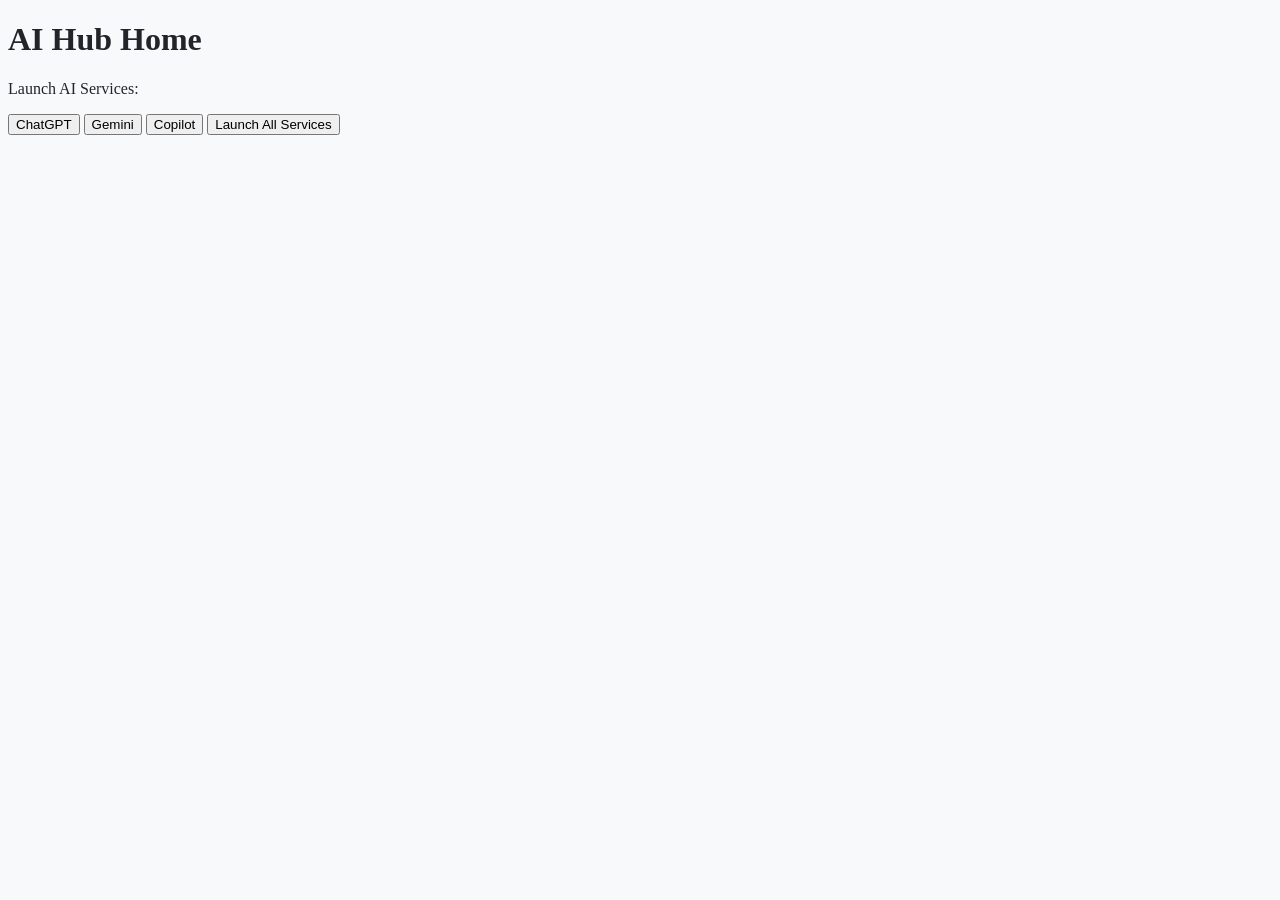
==== AI_Chat/index.html @ 174546f5 "Update index.html" ====
<!DOCTYPE html>
<html lang="en">
<head>
  <meta charset="UTF-8">
  
  <title>AI Hub</title>
  <link rel="manifest" href="manifest.json">
  <link rel="stylesheet" href="home.css">
</head>
<body>
  <h1>AI Hub Home</h1>
  <p>Launch AI Services:</p>
  <button onclick="window.open('bridge_chatgpt.html', '_blank')">ChatGPT</button>
  <button onclick="window.open('bridge_gemini.html', '_blank')">Gemini</button>
  <button onclick="window.open('bridge_copilot.html', '_blank')">Copilot</button>
  <button id="launchAll">Launch All Services</button>

  <script>
    document.getElementById('launchAll').addEventListener('click', () => {
      const bridges = [
        'bridge_chatgpt.html',
        'bridge_gemini.html',
        'bridge_copilot.html'
      ];
      bridges.forEach(url => window.open(url, '_blank'));
    });
  </script>

</body>
</html>
---- AI_Chat/home.css ----
body {
  background: #f8f9fa;
  color: #212529;
}

@media (prefers-color-scheme: dark) {
  body {
    background: #212529;
    color: #f8f9fa;
  }
}
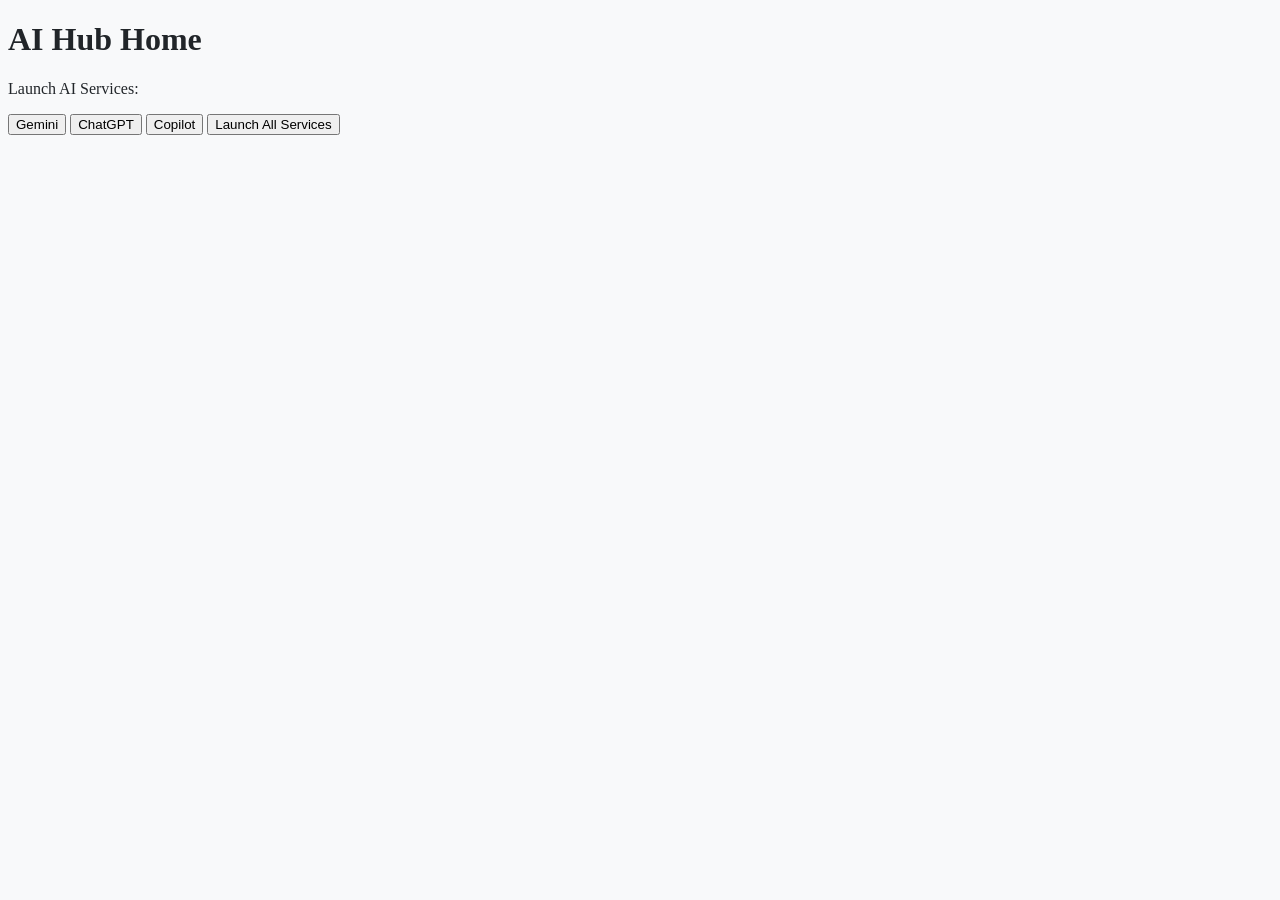
==== commit e66b2d7c: "Update index.html" ====
--- a/AI_Chat/index.html
+++ b/AI_Chat/index.html
@@ -10,16 +10,16 @@
 <body>
   <h1>AI Hub Home</h1>
   <p>Launch AI Services:</p>
+  <button onclick="window.open('bridge_gemini.html', '_blank')">Gemini</button>
   <button onclick="window.open('bridge_chatgpt.html', '_blank')">ChatGPT</button>
-  <button onclick="window.open('bridge_gemini.html', '_blank')">Gemini</button>
   <button onclick="window.open('bridge_copilot.html', '_blank')">Copilot</button>
   <button id="launchAll">Launch All Services</button>
 
   <script>
     document.getElementById('launchAll').addEventListener('click', () => {
       const bridges = [
+        'bridge_gemini.html',
         'bridge_chatgpt.html',
-        'bridge_gemini.html',
         'bridge_copilot.html'
       ];
       bridges.forEach(url => window.open(url, '_blank'));
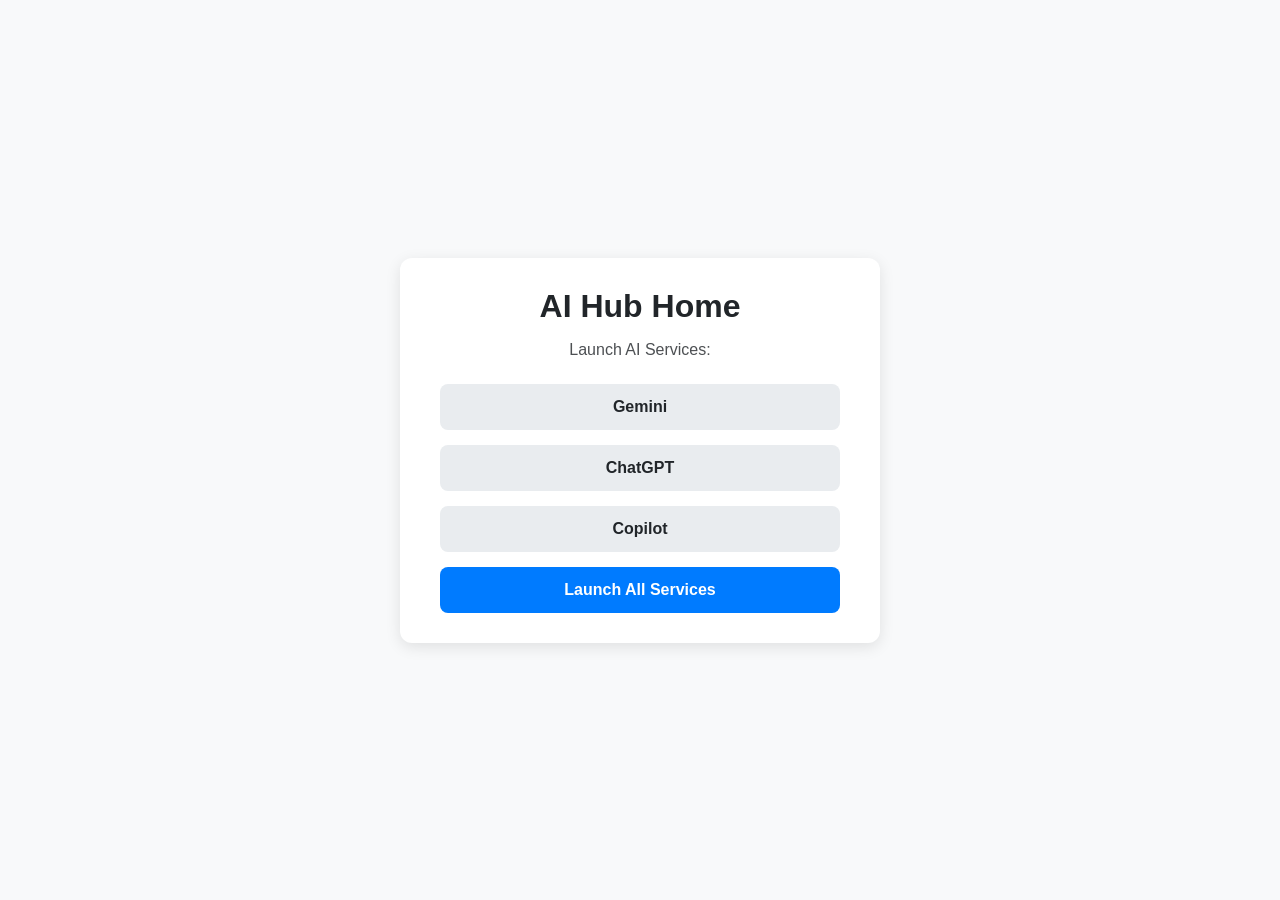
==== commit f0c2610b: "Update index.html" ====
--- a/AI_Chat/index.html
+++ b/AI_Chat/index.html
@@ -2,18 +2,25 @@
 <html lang="en">
 <head>
   <meta charset="UTF-8">
-  
+  <meta name="viewport" content="width=device-width, initial-scale=1.0">
   <title>AI Hub</title>
   <link rel="manifest" href="manifest.json">
   <link rel="stylesheet" href="home.css">
+  <link rel="shortcut　icon" href="mike_160.png">
 </head>
 <body>
-  <h1>AI Hub Home</h1>
-  <p>Launch AI Services:</p>
-  <button onclick="window.open('bridge_gemini.html', '_blank')">Gemini</button>
-  <button onclick="window.open('bridge_chatgpt.html', '_blank')">ChatGPT</button>
-  <button onclick="window.open('bridge_copilot.html', '_blank')">Copilot</button>
-  <button id="launchAll">Launch All Services</button>
+
+  <div class="container">
+    <h1>AI Hub Home</h1>
+    <p>Launch AI Services:</p>
+    
+    <div class="button-grid">
+      <button onclick="window.open('bridge_gemini.html', '_blank')">Gemini</button>
+      <button onclick="window.open('bridge_chatgpt.html', '_blank')">ChatGPT</button>
+      <button onclick="window.open('bridge_copilot.html', '_blank')">Copilot</button>
+      <button id="launchAll">Launch All Services</button>
+    </div>
+  </div>
 
   <script>
     document.getElementById('launchAll').addEventListener('click', () => {
--- a/AI_Chat/home.css
+++ b/AI_Chat/home.css
@@ -1,11 +1,97 @@
-body {
-  background: #f8f9fa;
-  color: #212529;
+/* --- CSS変数（カラーテーマ）の定義 --- */
+:root {
+  --bg-color: #f8f9fa;      /* ライトモードの背景色 */
+  --text-color: #212529;    /* ライトモードの文字色 */
+  --card-bg: #ffffff;       /* カードの背景色 */
+  --card-shadow: rgba(0, 0, 0, 0.1);
+  --button-bg: #e9ecef;      /* 通常ボタンの背景色 */
+  --button-hover-bg: #dee2e6;
+  --primary-button-bg: #007bff; /* 強調ボタンの背景色 */
+  --primary-button-text: #ffffff;
+  --primary-button-hover-bg: #0056b3;
 }
 
 @media (prefers-color-scheme: dark) {
-  body {
-    background: #212529;
-    color: #f8f9fa;
+  :root {
+    --bg-color: #212529;      /* ダークモードの背景色 */
+    --text-color: #f8f9fa;    /* ダークモードの文字色 */
+    --card-bg: #343a40;       /* カードの背景色 */
+    --card-shadow: rgba(0, 0, 0, 0.4);
+    --button-bg: #495057;      /* 通常ボタンの背景色 */
+    --button-hover-bg: #6c757d;
   }
 }
+
+/* --- 全体のレイアウト --- */
+body {
+  background: var(--bg-color);
+  color: var(--text-color);
+  font-family: -apple-system, BlinkMacSystemFont, "Segoe UI", Roboto, "Helvetica Neue", Arial, sans-serif;
+  margin: 0;
+  padding: 20px;
+  display: flex;
+  justify-content: center;
+  align-items: center;
+  min-height: 100vh;
+  box-sizing: border-box;
+}
+
+/* --- コンテンツをまとめるカード --- */
+.container {
+  background: var(--card-bg);
+  padding: 30px 40px;
+  border-radius: 12px;
+  box-shadow: 0 4px 15px var(--card-shadow);
+  text-align: center;
+  max-width: 400px;
+  width: 100%;
+}
+
+h1 {
+  margin-top: 0;
+  margin-bottom: 10px;
+  font-size: 2rem;
+}
+
+p {
+  margin-bottom: 25px;
+  opacity: 0.8;
+}
+
+/* --- ボタンのグループ --- */
+.button-grid {
+  display: grid;
+  gap: 15px; /* ボタン間の余白 */
+}
+
+/* --- ボタン共通スタイル --- */
+button {
+  background-color: var(--button-bg);
+  color: var(--text-color);
+  border: none;
+  border-radius: 8px;
+  padding: 14px 20px;
+  font-size: 1rem;
+  font-weight: 600;
+  cursor: pointer;
+  transition: background-color 0.2s ease, transform 0.1s ease;
+  width: 100%;
+}
+
+button:hover {
+  background-color: var(--button-hover-bg);
+}
+
+button:active {
+  transform: scale(0.98); /* クリック時に少し縮むエフェクト */
+}
+
+/* --- "Launch All" ボタンの特別スタイル --- */
+#launchAll {
+  background-color: var(--primary-button-bg);
+  color: var(--primary-button-text);
+}
+
+#launchAll:hover {
+  background-color: var(--primary-button-hover-bg);
+}
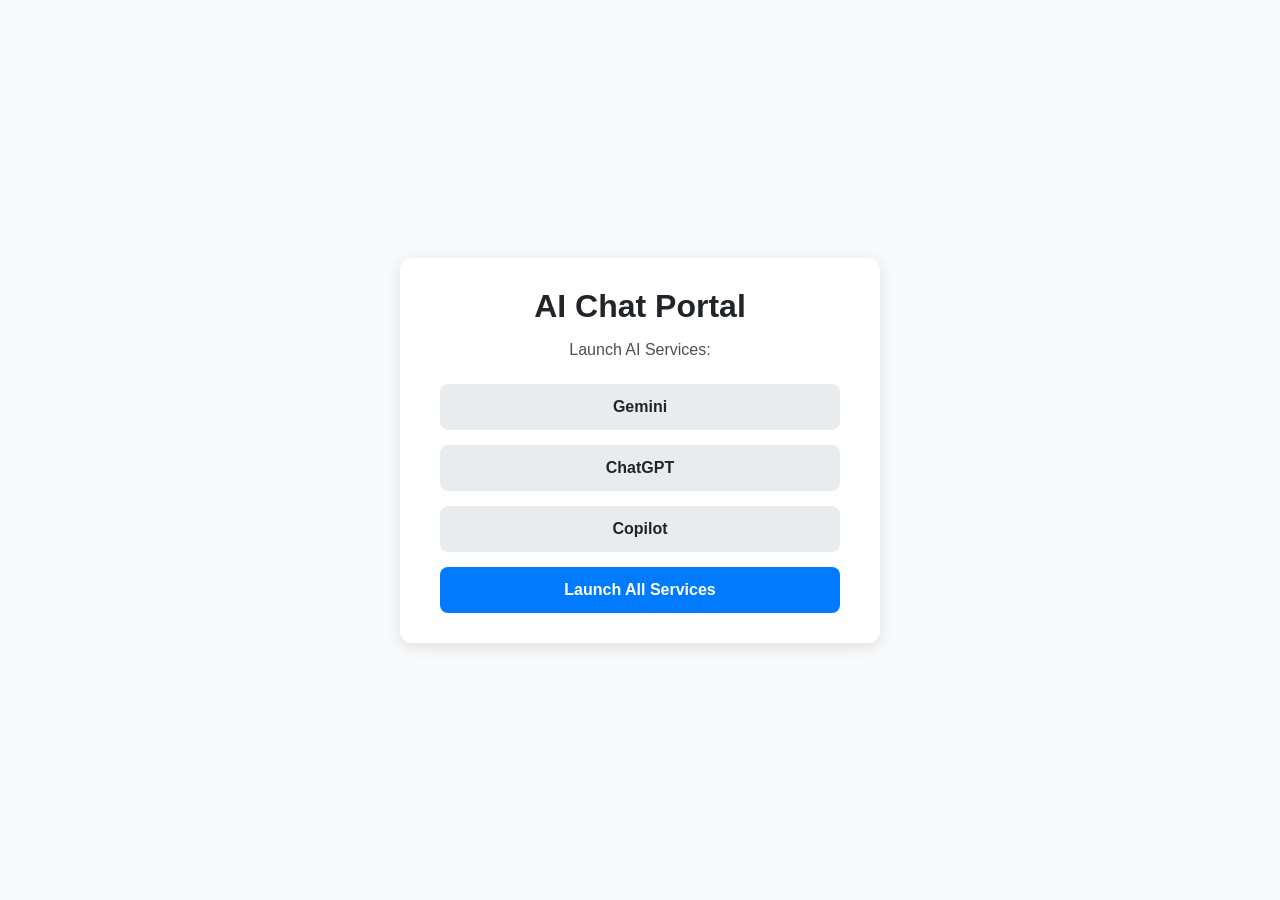
==== commit 9176e09e: "Update index.html" ====
--- a/AI_Chat/index.html
+++ b/AI_Chat/index.html
@@ -3,15 +3,15 @@
 <head>
   <meta charset="UTF-8">
   <meta name="viewport" content="width=device-width, initial-scale=1.0">
-  <title>AI Hub</title>
+  <title>AI Chat Portal</title>
   <link rel="manifest" href="manifest.json">
   <link rel="stylesheet" href="home.css">
-  <link rel="shortcut　icon" href="mike_160.png">
+  <link rel="icon" type="image/ico" href="mike_512.ico">
 </head>
 <body>
 
   <div class="container">
-    <h1>AI Hub Home</h1>
+    <h1>AI Chat Portal</h1>
     <p>Launch AI Services:</p>
     
     <div class="button-grid">
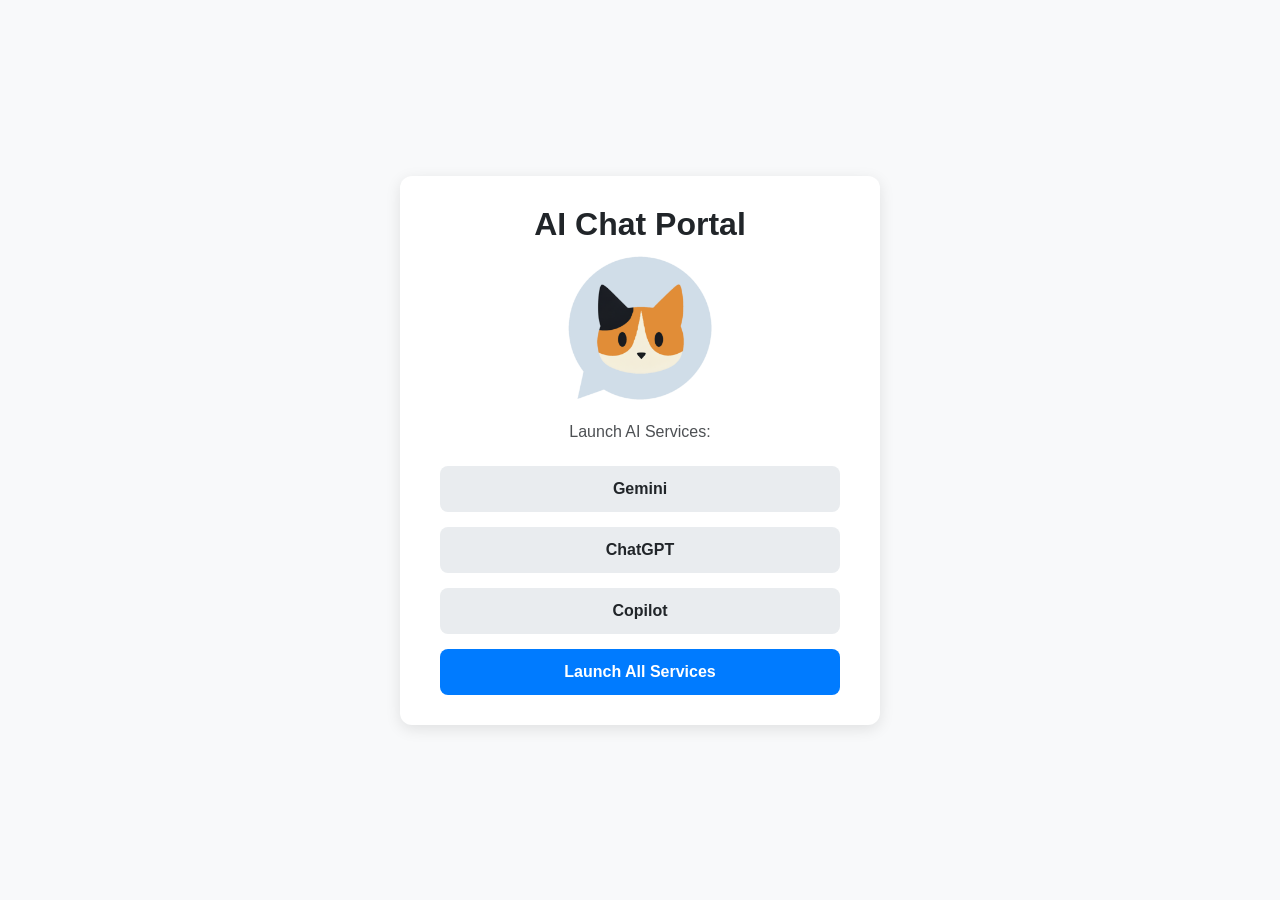
==== commit 115399a5: "Update index.html" ====
--- a/AI_Chat/index.html
+++ b/AI_Chat/index.html
@@ -12,6 +12,7 @@
 
   <div class="container">
     <h1>AI Chat Portal</h1>
+    <img src="mike_512.ico" width="150px">
     <p>Launch AI Services:</p>
     
     <div class="button-grid">
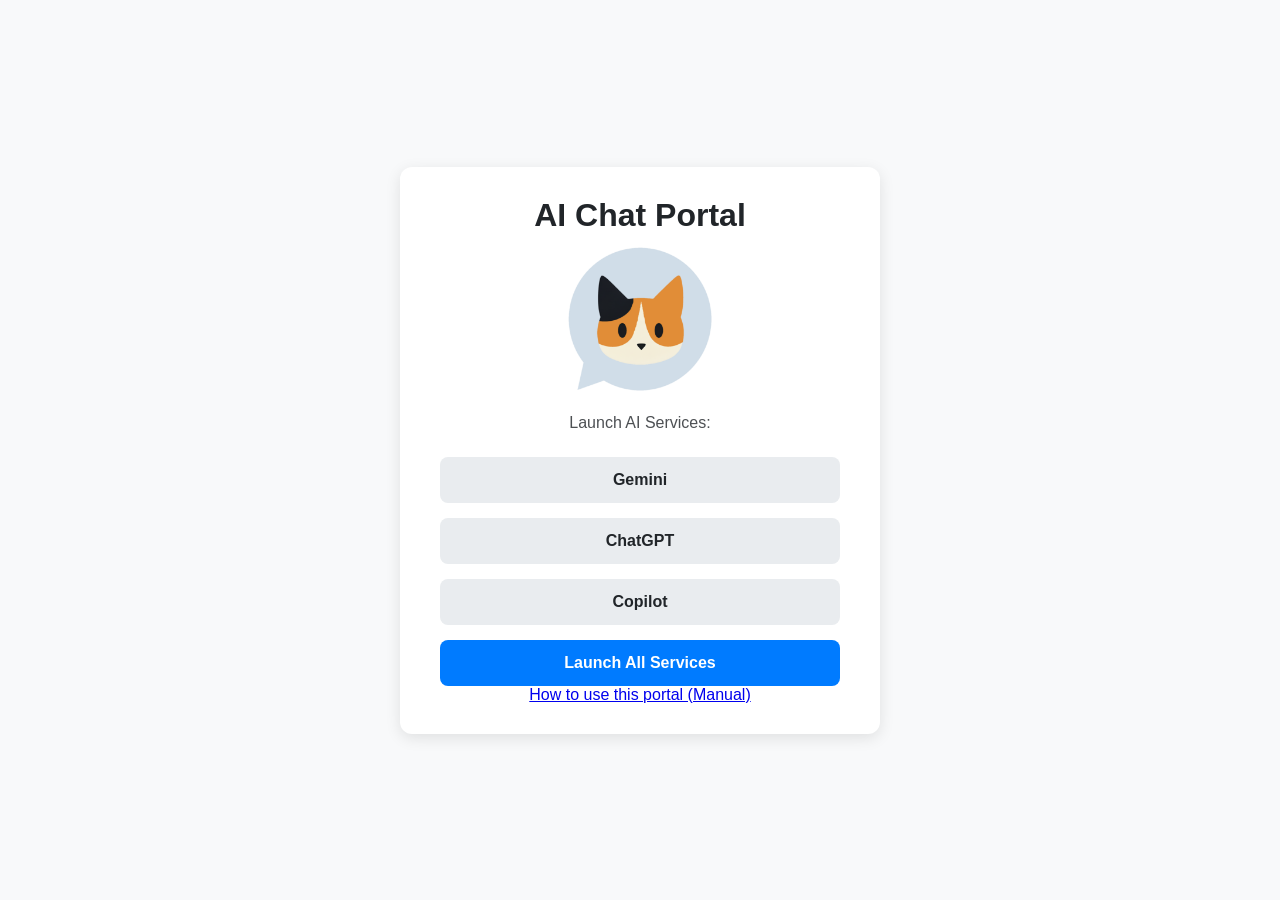
==== commit 4e0347ff: "Update index.html" ====
--- a/AI_Chat/index.html
+++ b/AI_Chat/index.html
@@ -12,7 +12,7 @@
 
   <div class="container">
     <h1>AI Chat Portal</h1>
-    <img src="mike_512.ico" width="150px">
+    <img src="mike_512.ico" width="150px" title="Meow!" alt="Meow!">
     <p>Launch AI Services:</p>
     
     <div class="button-grid">
@@ -21,6 +21,9 @@
       <button onclick="window.open('bridge_copilot.html', '_blank')">Copilot</button>
       <button id="launchAll">Launch All Services</button>
     </div>
+
+    <a href="manual.html" class="manual-link" target="_blank">How to use this portal (Manual)</a>
+
   </div>
 
   <script>
